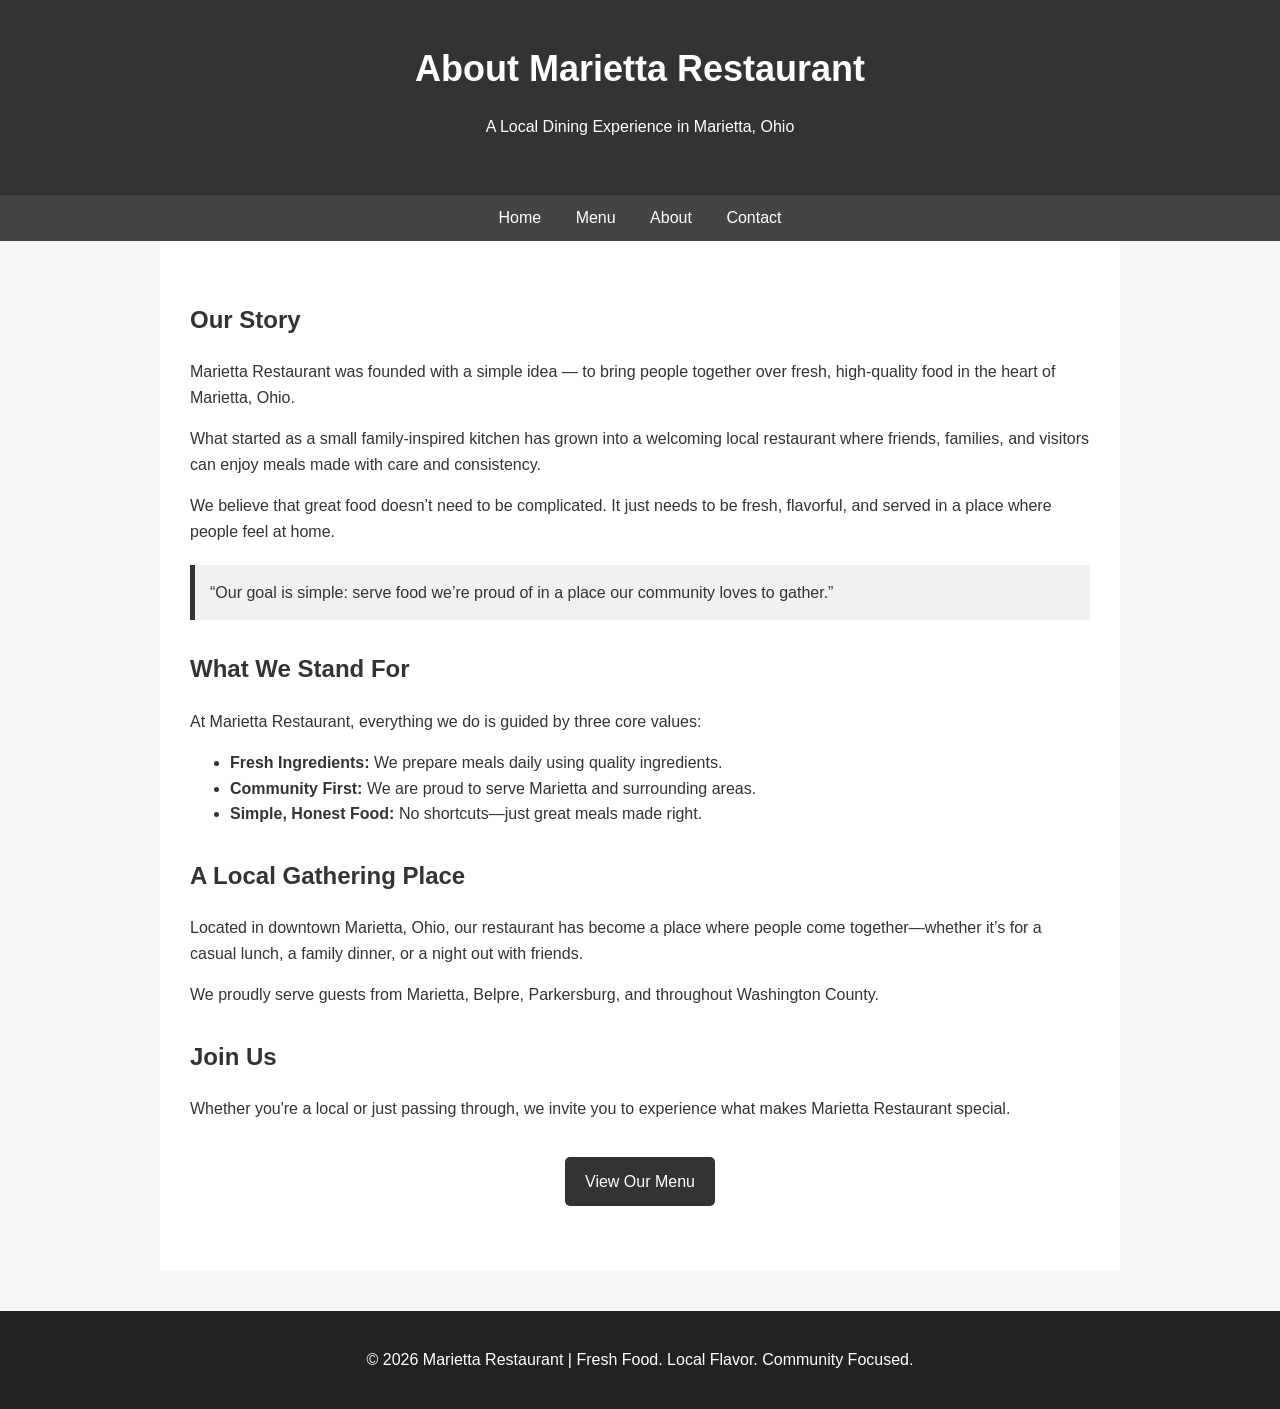
==== about.html @ e2574762 "Added css file for each page of website page. Add information to each website page." ====
<!DOCTYPE html>
<html lang="en">
<head>
    <meta charset="UTF-8">
    <meta name="viewport" content="width=device-width, initial-scale=1.0">
    <title>Marietta Restaurant - About</title>

    <link rel="stylesheet" href="about.css">
</head>
<body>
    <header>
    <h1>About Marietta Restaurant</h1>
    <p>A Local Dining Experience in Marietta, Ohio</p>
    </header>

        <div class="nav">
        <a href="index.html">Home</a>
        <a href="menu.html">Menu</a>
        <a href="#">About</a>
        <a href="contact.html">Contact</a>
    </div>

    <div class="container">

    <h2>Our Story</h2>

    <p>
        Marietta Restaurant was founded with a simple idea — to bring people together over fresh, high-quality food in the heart of Marietta, Ohio.
    </p>

    <p>
        What started as a small family-inspired kitchen has grown into a welcoming local restaurant where friends, families, and visitors can enjoy meals made with care and consistency.
    </p>

    <p>
        We believe that great food doesn’t need to be complicated. It just needs to be fresh, flavorful, and served in a place where people feel at home.
    </p>

    <div class="highlight">
        “Our goal is simple: serve food we’re proud of in a place our community loves to gather.”
    </div>

    <h2>What We Stand For</h2>

    <p>
        At Marietta Restaurant, everything we do is guided by three core values:
    </p>

    <ul>
        <li><strong>Fresh Ingredients:</strong> We prepare meals daily using quality ingredients.</li>
        <li><strong>Community First:</strong> We are proud to serve Marietta and surrounding areas.</li>
        <li><strong>Simple, Honest Food:</strong> No shortcuts—just great meals made right.</li>
    </ul>

    <h2>A Local Gathering Place</h2>

    <p>
        Located in downtown Marietta, Ohio, our restaurant has become a place where people come together—whether it’s for a casual lunch, a family dinner, or a night out with friends.
    </p>

    <p>
        We proudly serve guests from Marietta, Belpre, Parkersburg, and throughout Washington County.
    </p>

    <h2>Join Us</h2>

    <p>
        Whether you're a local or just passing through, we invite you to experience what makes Marietta Restaurant special.
    </p>

    <div class="cta">
        <a href="menu.html" class="btn">View Our Menu</a>
        
    </div>

    </div>

    <footer>
    <p>© 2026 Marietta Restaurant | Fresh Food. Local Flavor. Community Focused.</p>
    </footer>

</body>
</html>
---- about.css ----
body {
      font-family: Arial, sans-serif;
      margin: 0;
      background: #f7f7f7;
      color: #333;
      line-height: 1.6;
    }

    header {
      background: #333;
      color: white;
      padding: 40px 20px;
      text-align: center;
    }

    h1 {
      margin: 0;
      font-size: 36px;
    }

    .container {
      max-width: 900px;
      margin: auto;
      background: white;
      padding: 30px;
    }

    h2 {
      color: #333;
      margin-top: 30px;
    }

    .highlight {
      background: #f1f1f1;
      padding: 15px;
      border-left: 5px solid #333;
      margin: 20px 0;
    }

    .cta {
      text-align: center;
      margin: 30px 0;
    }

    .btn {
      background: #333;
      color: white;
      padding: 12px 20px;
      text-decoration: none;
      border-radius: 5px;
      display: inline-block;
      margin: 5px;
    }

    .nav {
        background: #444;
        color: #fff;
        padding: 10px;
        text-align: center;
    }

    .nav a {
        color: #fff;
        margin: 0 15px;
        text-decoration: none;
    }

    .nav a:hover {
        text-decoration: underline;
    }

    footer {
      text-align: center;
      background: #222;
      color: white;
      padding: 20px;
      margin-top: 40px;
    }
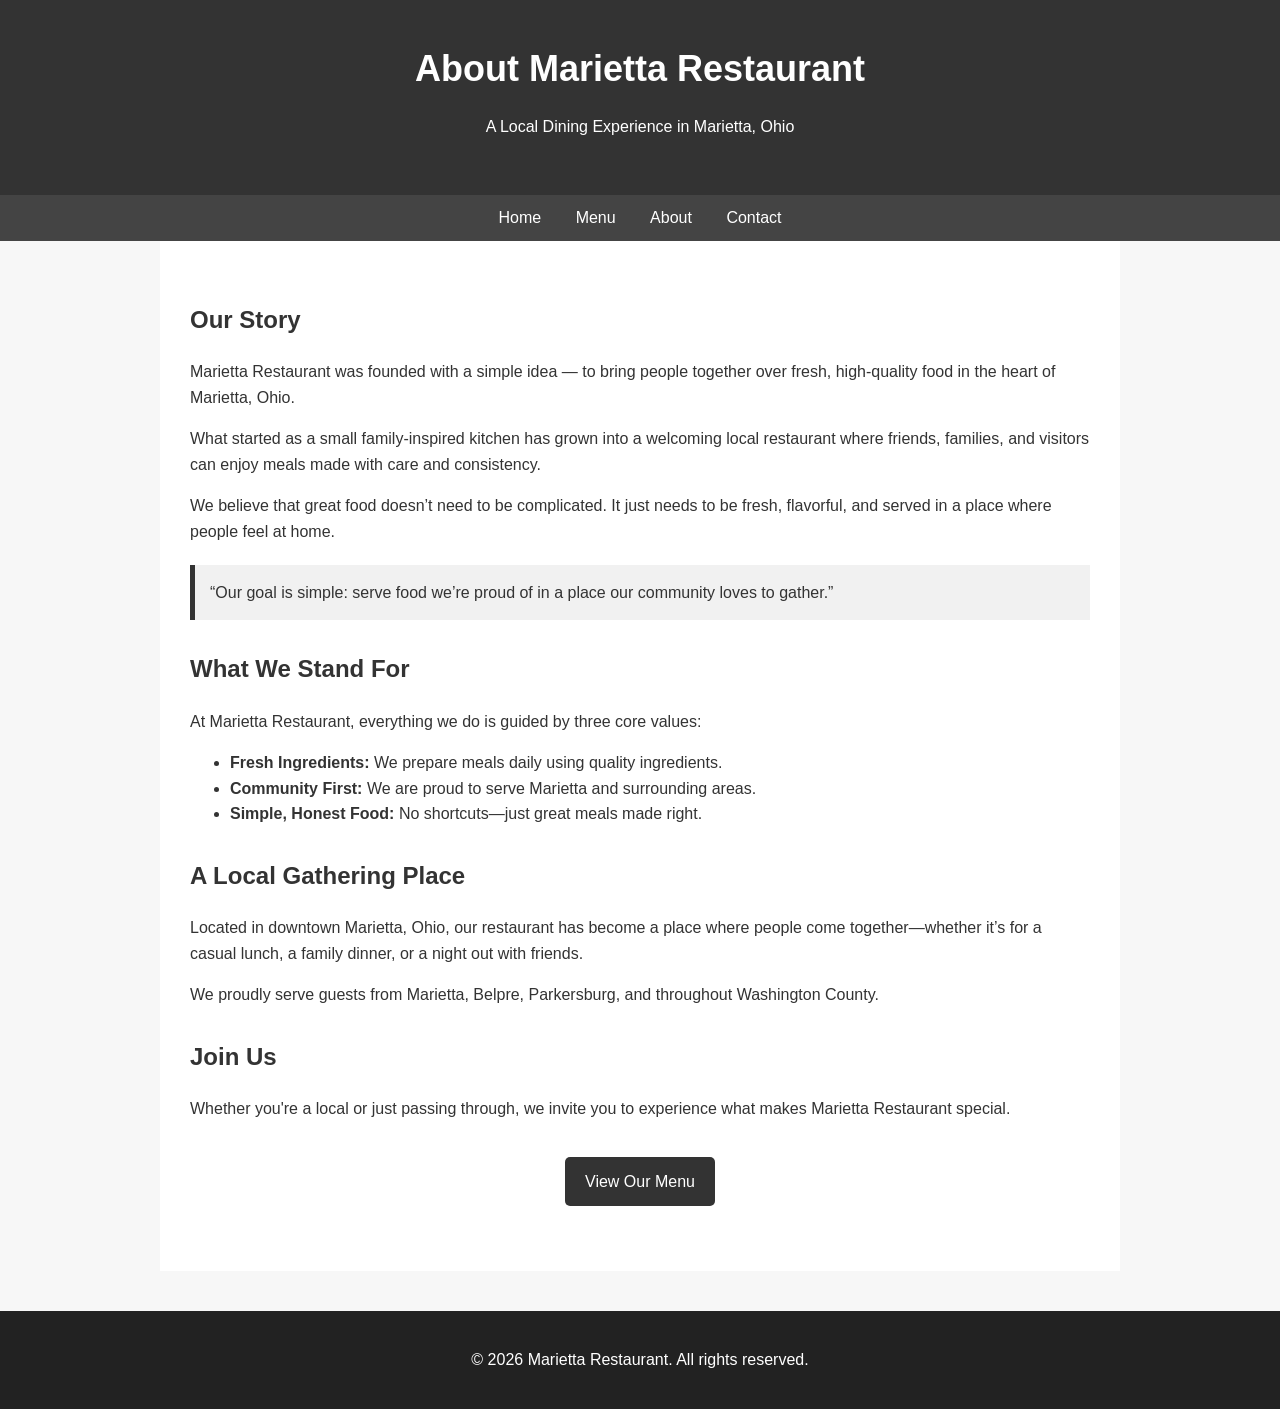
==== commit 01ffe309: "Corrected the copy right area to make them all the same on every page." ====
--- a/about.html
+++ b/about.html
@@ -76,7 +76,7 @@
     </div>
 
     <footer>
-    <p>© 2026 Marietta Restaurant | Fresh Food. Local Flavor. Community Focused.</p>
+    <p>&copy; 2026 Marietta Restaurant. All rights reserved.</p>
     </footer>
 
 </body>
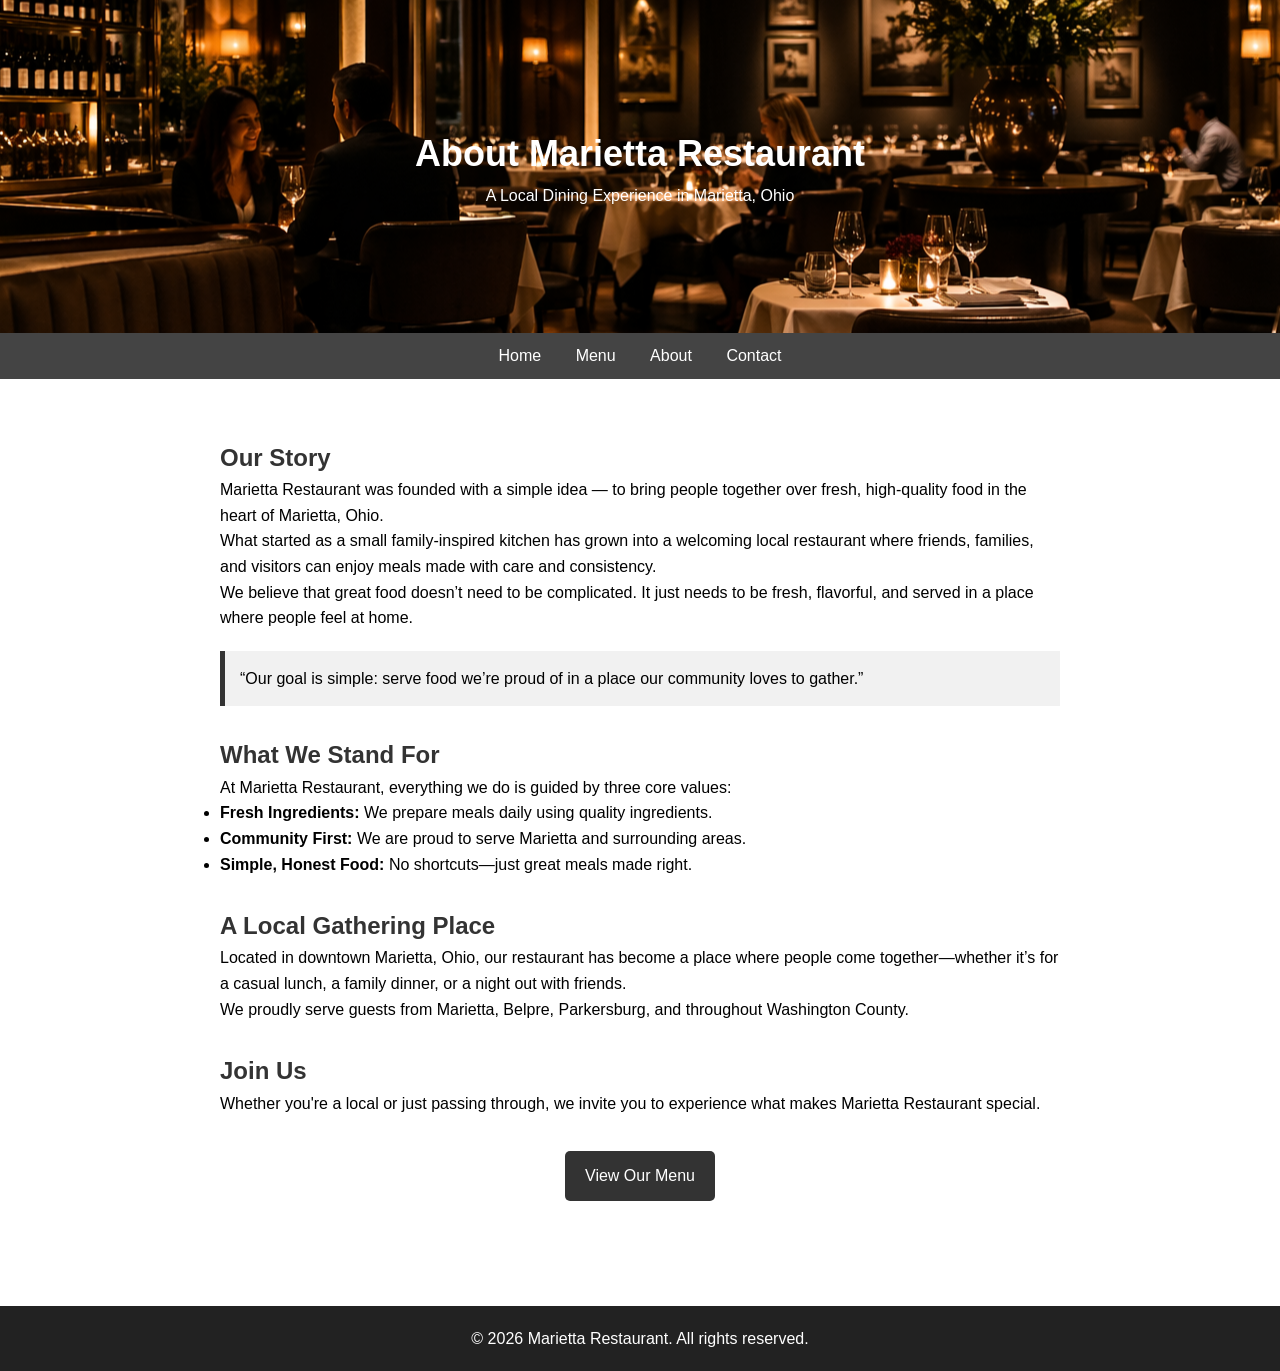
==== commit a964f1ce: "Added Google Analytics to all pages of marietta restaurant for testing." ====
--- a/about.html
+++ b/about.html
@@ -7,6 +7,15 @@
 
     <link rel="stylesheet" href="about.css">
 </head>
+<!-- Google tag (gtag.js) -->
+<script async src="https://www.googletagmanager.com/gtag/js?id=G-PMYF86FXP3"></script>
+<script>
+  window.dataLayer = window.dataLayer || [];
+  function gtag(){dataLayer.push(arguments);}
+  gtag('js', new Date());
+
+  gtag('config', 'G-PMYF86FXP3');
+</script>
 <body>
     <header>
     <h1>About Marietta Restaurant</h1>
--- a/about.css
+++ b/about.css
@@ -1,16 +1,22 @@
+    * {
+        margin: 0;
+        padding: 0;
+        box-sizing: border-box;
+    }
+    
     body {
       font-family: Arial, sans-serif;
-      margin: 0;
-      background: #f7f7f7;
-      color: #333;
       line-height: 1.6;
     }
 
     header {
       background: #333;
-      color: white;
-      padding: 40px 20px;
+      color: #fff;
+      padding: 125px;
       text-align: center;
+      min-height: 200px;
+      background-image:url("images/marietta_restaurant.png");
+      background-position: center;
     }
 
     h1 {
